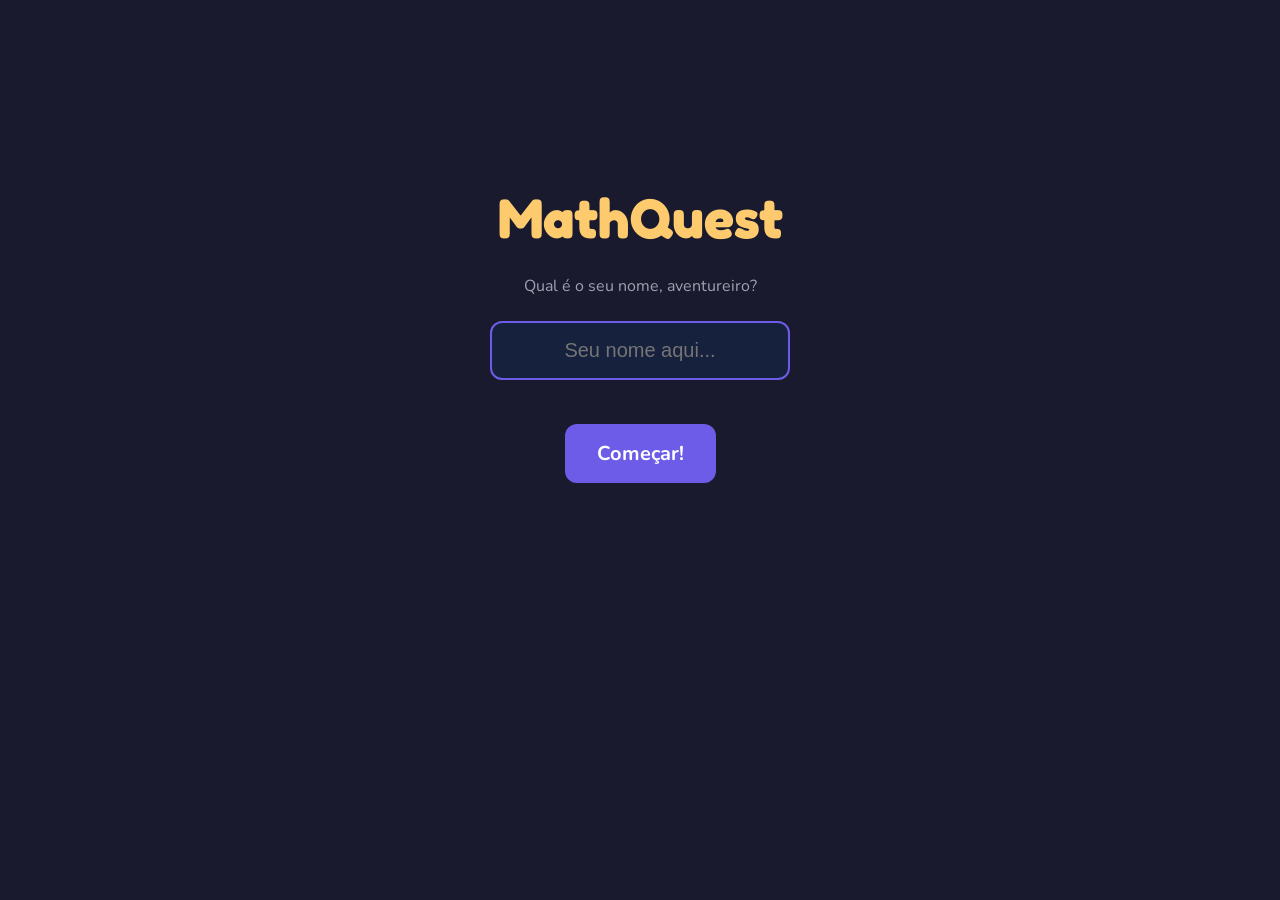
==== src/frontend/index.html @ 402d8768 "feat: MathQuest MVP - 4 operações, 3 modos, PWA funcional" ====
﻿<!DOCTYPE html>
<html lang="pt-BR">
<head>
    <meta charset="UTF-8">
    <meta name="viewport" content="width=device-width, initial-scale=1.0, viewport-fit=cover">
    <meta name="description" content="MathQuest - Aprenda matematica de verdade">
    <meta name="theme-color" content="#1A1A2E">
    <title>MathQuest</title>
    <link rel="manifest" href="manifest.json">
    <link rel="icon" href="assets/images/icon.svg" type="image/svg+xml">
    <link rel="preconnect" href="https://fonts.googleapis.com">
    <link href="https://fonts.googleapis.com/css2?family=Nunito:wght@400;600;700;800&family=Fredoka+One&display=swap" rel="stylesheet">
    <link rel="stylesheet" href="assets/css/variables.css">
    <link rel="stylesheet" href="assets/css/main.css">
    <link rel="stylesheet" href="assets/css/animations.css">
    <link rel="stylesheet" href="assets/css/responsive.css">
</head>
<body>
    <div id="app"></div>
    <script src="assets/js/data/tricks.js"></script>
    <script src="assets/js/data/challenges.js"></script>
    <script src="assets/js/engine/storageManager.js"></script>
    <script src="assets/js/engine/animationEngine.js"></script>
    <script src="assets/js/engine/progressionEngine.js"></script>
    <script src="assets/js/operations/addition.js"></script>
    <script src="assets/js/operations/subtraction.js"></script>
    <script src="assets/js/operations/multiplication.js"></script>
    <script src="assets/js/operations/division.js"></script>
    <script src="assets/js/ui/rewards.js"></script>
    <script src="assets/js/modes/discoveryMode.js"></script>
    <script src="assets/js/modes/challengeMode.js"></script>
    <script src="assets/js/modes/detectiveMode.js"></script>
    <script src="assets/js/engine/soundEngine.js"></script>
    <script src="assets/js/engine/gameEngine.js"></script>
    <script>
        if ('serviceWorker' in navigator) {
            window.addEventListener('load', () => {
                navigator.serviceWorker.register('./service-worker.js')
                    .then(reg => console.log('[PWA] Service Worker registrado:', reg.scope))
                    .catch(err => console.warn('[PWA] Erro no SW:', err));
            });
        }
    </script>
</body>
</html>
---- src/frontend/assets/css/variables.css ----
﻿/* ============================================================
   MathQuest - Design Tokens / Variaveis CSS
   ============================================================
   Todas as cores, espacamentos, tipografia e animacoes
   centralizadas aqui. Qualquer tema novo herda daqui.
   ============================================================ */

:root {
    /* --- Paleta Principal --- */
    --color-primary: #6C5CE7;        /* Roxo - acao principal */
    --color-secondary: #00B894;      /* Verde - acerto/sucesso */
    --color-accent: #FDCB6E;         /* Amarelo - destaque/conquista */
    --color-danger: #E17055;         /* Laranja - erro suave (nunca vermelho agressivo) */
    --color-bg-main: #1A1A2E;       /* Fundo principal - escuro tipo jogo */
    --color-bg-card: #16213E;       /* Fundo dos cards */
    --color-bg-surface: #0F3460;    /* Superficie elevada */
    --color-text-primary: #EAEAEA;  /* Texto principal */
    --color-text-secondary: #A0A0B0;/* Texto secundario */

    /* --- Tipografia --- */
    --font-family-main: 'Nunito', sans-serif;
    --font-family-display: 'Fredoka One', cursive;
    --font-size-xs: 0.75rem;
    --font-size-sm: 0.875rem;
    --font-size-md: 1rem;
    --font-size-lg: 1.25rem;
    --font-size-xl: 1.75rem;
    --font-size-2xl: 2.5rem;
    --font-size-3xl: 3.5rem;

    /* --- Espacamento --- */
    --space-xs: 0.25rem;
    --space-sm: 0.5rem;
    --space-md: 1rem;
    --space-lg: 1.5rem;
    --space-xl: 2rem;
    --space-2xl: 3rem;

    /* --- Bordas e Sombras --- */
    --radius-sm: 8px;
    --radius-md: 12px;
    --radius-lg: 20px;
    --radius-full: 50%;
    --shadow-card: 0 4px 15px rgba(0, 0, 0, 0.3);
    --shadow-glow: 0 0 20px rgba(108, 92, 231, 0.4);

    /* --- Animacao --- */
    --transition-fast: 150ms ease;
    --transition-normal: 300ms ease;
    --transition-slow: 500ms ease;
    --transition-bounce: 500ms cubic-bezier(0.68, -0.55, 0.265, 1.55);
}
---- src/frontend/assets/css/main.css ----
﻿/* ============================================================
   MathQuest - Estilos Principais
   ============================================================ */

/* --- Reset e Base --- */
*, *::before, *::after {
    margin: 0;
    padding: 0;
    box-sizing: border-box;
}

html {
    font-size: 16px;
    scroll-behavior: smooth;
}

body {
    font-family: var(--font-family-main);
    background-color: var(--color-bg-main);
    color: var(--color-text-primary);
    min-height: 100vh;
    overflow-x: hidden;
}

/* --- Layout Principal --- */
#app {
    display: flex;
    flex-direction: column;
    align-items: center;
    min-height: 100vh;
    padding: var(--space-md);
}

/* --- Telas --- */
.screen {
    display: none;
    width: 100%;
    max-width: 800px;
    animation: fadeIn var(--transition-normal);
}

.screen.active {
    display: flex;
    flex-direction: column;
    align-items: center;
}

/* TODO: Adicionar estilos de componentes conforme implementacao */

@keyframes fadeIn {
    from { opacity: 0; transform: translateY(10px); }
    to   { opacity: 1; transform: translateY(0); }
}
---- src/frontend/assets/css/animations.css ----
﻿/* ============================================================
   MathQuest - Animacoes Pedagogicas
   ============================================================
   Cada animacao tem proposito de ensino, nao decoracao.
   Grupos se movendo = explicacao visual da operacao.
   ============================================================ */

/* --- Animacao: Objetos se juntando (Adicao) --- */
@keyframes mergeGroups {
    0%   { transform: translateX(0); }
    50%  { transform: translateX(calc(var(--merge-distance) * -1)); }
    100% { transform: translateX(calc(var(--merge-distance) * -1)); opacity: 1; }
}

/* --- Animacao: Objetos saindo (Subtracao) --- */
@keyframes removeItems {
    0%   { opacity: 1; transform: scale(1); }
    50%  { opacity: 0.5; transform: scale(0.8); }
    100% { opacity: 0; transform: scale(0) translateY(-20px); }
}

/* --- Animacao: Grupos se replicando (Multiplicacao) --- */
@keyframes replicateGroup {
    0%   { opacity: 0; transform: scale(0.5); }
    60%  { opacity: 1; transform: scale(1.1); }
    100% { opacity: 1; transform: scale(1); }
}

/* --- Animacao: Distribuicao em caixas (Divisao) --- */
@keyframes distributeItem {
    0%   { transform: translate(0, 0); }
    100% { transform: translate(var(--target-x), var(--target-y)); }
}

/* --- Animacao: Feedback de acerto --- */
@keyframes successPulse {
    0%   { transform: scale(1); }
    50%  { transform: scale(1.2); filter: brightness(1.3); }
    100% { transform: scale(1); }
}

/* --- Animacao: Feedback de quase (nunca "erro") --- */
@keyframes tryAgainShake {
    0%, 100% { transform: translateX(0); }
    20%      { transform: translateX(-5px); }
    40%      { transform: translateX(5px); }
    60%      { transform: translateX(-3px); }
    80%      { transform: translateX(3px); }
}

/* --- Animacao: Conquista desbloqueada --- */
@keyframes achievementReveal {
    0%   { opacity: 0; transform: scale(0.3) rotate(-10deg); }
    60%  { transform: scale(1.15) rotate(2deg); }
    100% { opacity: 1; transform: scale(1) rotate(0); }
}

/* --- Animacao: Contagem visual (numeros subindo) --- */
@keyframes countUp {
    0%   { opacity: 0; transform: translateY(10px); }
    100% { opacity: 1; transform: translateY(0); }
}

/* TODO: Implementar animacoes SVG/Canvas para
   - Grade de multiplicacao girando 90 graus
   - Truque dos dedos (tabuada do 9)
   - Barra de progresso fracionada
   - Decomposicao de numeros (8+5 = 8+2+3)
*/
---- src/frontend/assets/css/responsive.css ----
﻿/* ============================================================
   MathQuest - Responsividade
   ============================================================
   Mobile-first: tablet e celular sao prioridade
   (ele provavelmente vai usar no tablet/celular)
   ============================================================ */

/* --- Mobile (padrao) --- */
@media (max-width: 480px) {
    :root {
        --font-size-2xl: 1.75rem;
        --font-size-3xl: 2.25rem;
    }

    #app {
        padding: var(--space-sm);
    }

    .screen {
        max-width: 100%;
    }
}

/* --- Tablet --- */
@media (min-width: 481px) and (max-width: 1024px) {
    #app {
        padding: var(--space-lg);
    }
}

/* --- Desktop --- */
@media (min-width: 1025px) {
    #app {
        padding: var(--space-2xl);
    }
}
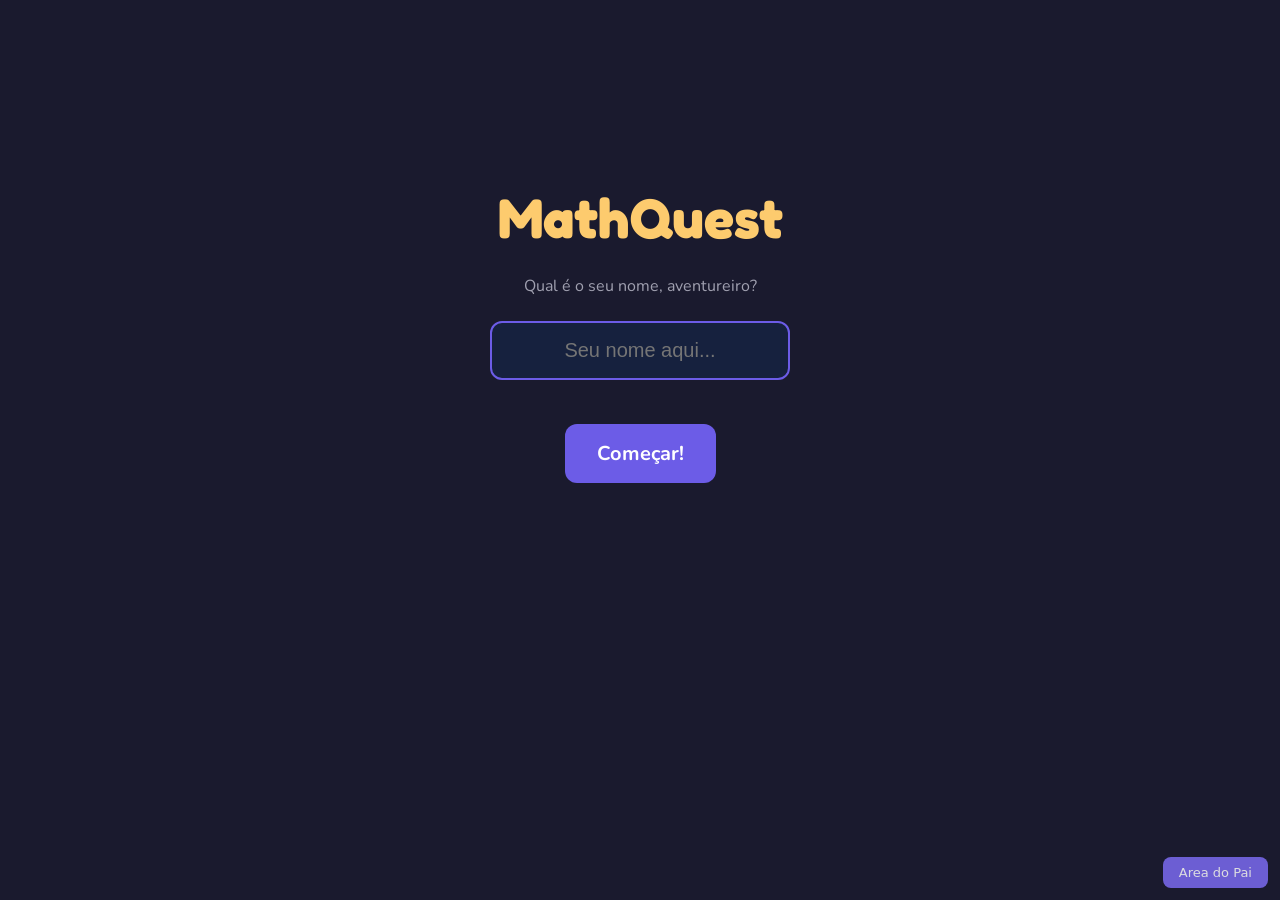
==== commit 287f7e8c: "feat: painel do pai com busca publica, graficos e link no app" ====
--- a/src/frontend/index.html
+++ b/src/frontend/index.html
@@ -41,5 +41,6 @@
             });
         }
     </script>
+<a href="pai/" style="position:fixed;bottom:12px;right:12px;background:#7c6cf0;color:#fff;padding:8px 16px;border-radius:8px;text-decoration:none;font-size:13px;opacity:.85;z-index:99;font-family:system-ui,sans-serif;">Area do Pai</a>
 </body>
 </html>
